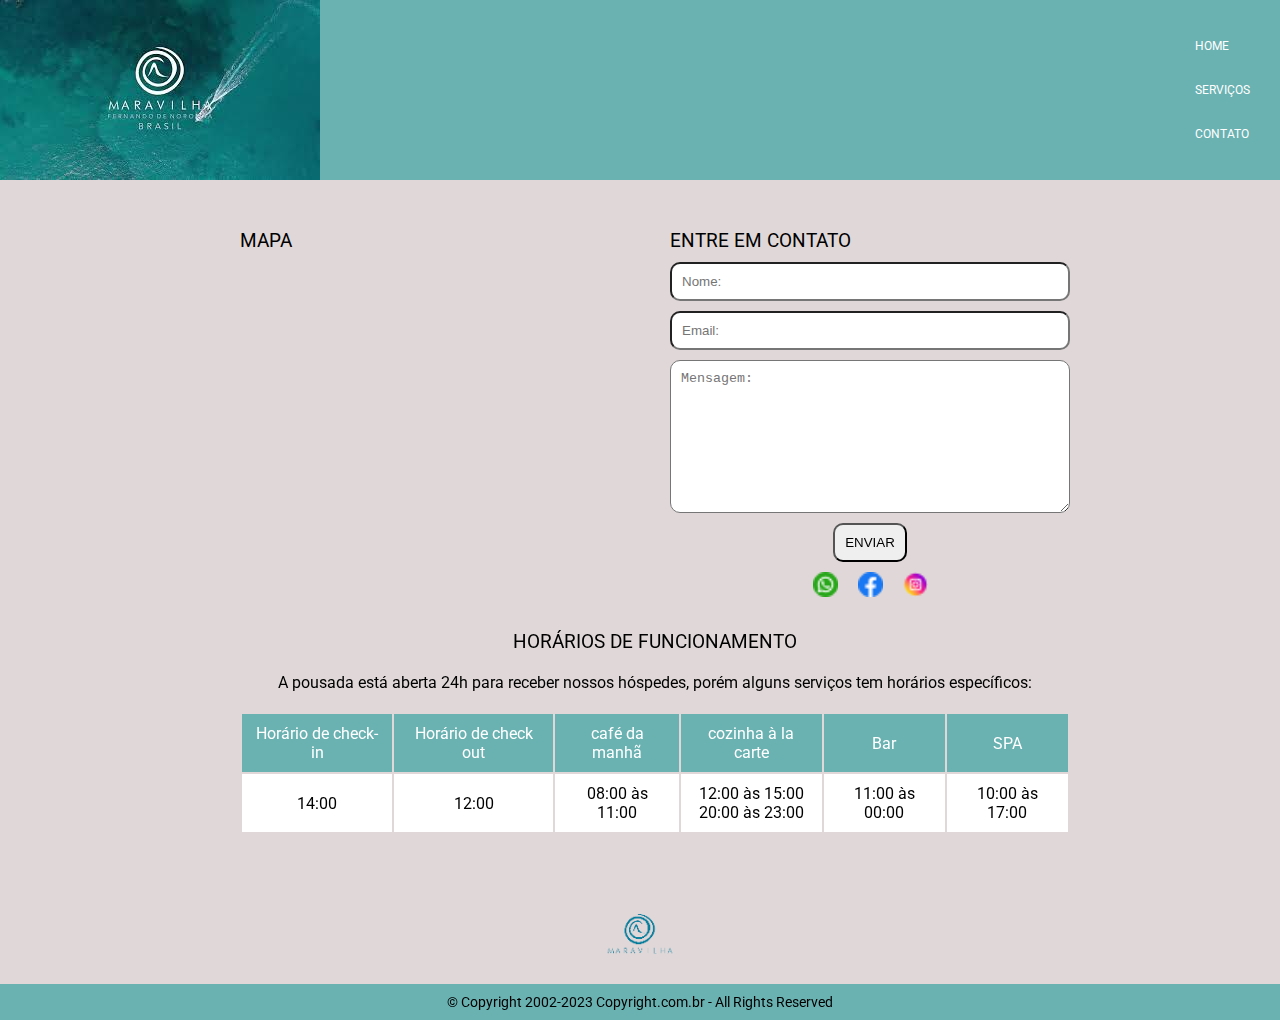
==== pages/contato.html @ db8611b9 "comit inicial" ====
<!DOCTYPE html>
<html lang="pt-br">
    <head>
        <link rel="preconnect" href="https://fonts.googleapis.com">
        <link rel="preconnect" href="https://fonts.gstatic.com" crossorigin>

        <meta charset="UTF-8">
        <meta http-equiv="X-UA-Compatible" content="IE=edge">
        <meta name="viewport" content="width=device-width, initial-scale=1.0">
        <title>Pousada Maravilha</title>
        <link rel="stylesheet" href="../styles/contato.css">
        <link href="https://fonts.googleapis.com/css2?family=Roboto:wght@400;500;700&display=swap" rel="stylesheet">
    </head>
    <body>
        <header>
            <img src="../assets/foto-logomarca.png" alt="Logomarca do site contendo mar aberto e uma lancha">
            <nav>
                <ul>
                    <li>
                        <a href="../index.html">HOME</a>
                    </li>
                    <li>
                        <a href="./servicos.html">SERVIÇOS</a>
                    </li>
                    <li>
                        <a href="./contato.html">CONTATO</a>
                        
                    </li>
                </ul>
            </nav>
        </header>

        <main>
            <div class="map-wrapper">
                <h3>MAPA</h3>
                <iframe src="https://www.google.com/maps/embed?pb=!1m14!1m8!1m3!1d15922.999158533792!2d-32.4282837!3d-3.863775!3m2!1i1024!2i768!4f13.1!3m3!1m2!1s0x6364d8a8cb1ac17%3A0xbe4789c071903f94!2sPousada%20Maravilha!5e0!3m2!1spt-BR!2sbr!4v1678624927887!5m2!1spt-BR!2sbr"  style="border:0;" allowfullscreen="" loading="lazy" referrerpolicy="no-referrer-when-downgrade">
                </iframe>
            </div>

            <div class="form-wrapper">
                <h3>ENTRE EM CONTATO</h3>

                <form action="">
                    <input type="text" placeholder="Nome:">
                    <input type="email" placeholder="Email:">
                    <textarea cols="30" rows="10" placeholder="Mensagem:"></textarea> 
                    <button>ENVIAR</button>
                </form>  

                <div class="social-links">
                    <a href=""><img src="../assets/whatsapp.png" alt="icone do whatsapp"></a>
                    <a href=""><img src="../assets/facebook.png" alt="icone do facebook"></a>
                    <a href=""><img src="../assets/instagram.png" alt="icone do instagram"></a>
                </div>
            </div>
            
            <div class="table-wrapper">
                <h3>HORÁRIOS DE FUNCIONAMENTO</h3>
                <p>A pousada está aberta 24h para receber nossos hóspedes, porém alguns serviços tem horários específicos:</p>
                <table>
                    <thead>
                        <td>Horário de check-in</td>
                        <td>Horário de check out</td>
                        <td>café da manhã</td>
                        <td>cozinha à la carte</td>
                        <td>Bar</td>
                        <td>SPA</td>
                    </thead>
                    <tbody>
                        <td>14:00</td>
                        <td>12:00</td>
                        <td>08:00 às 11:00</td>
                        <td>12:00 às 15:00 <br> 20:00 às 23:00</td>
                        <td>11:00 às 00:00</td>
                        <td>10:00 às 17:00</td>
                    </tbody>
                </table>
            </div>
        </main>     

        <footer>
            <img src="../assets/logo-rodape-removebg-preview.png" alt="mini logomarca do site">
            <div class="text-wrapper">
                © Copyright 2002-2023 Copyright.com.br - All Rights Reserved
            </div>
        </footer>
    </body>
</html>
---- styles/contato.css ----
* {
  margin: 0; 
  padding: 0;
  box-sizing: border-box;
}

:root {
  font-size: 62.5%;
}

body {
  font-size: 1.6rem;
  font-family: 'Roboto', sans-serif;
  background-color: #e0d8d8;
}

header {
  display: flex;
  
  width: 100%;
}

header nav {
  background-color: #6AB1B1;
  width: 100%;
  padding-right: 3rem;
  
  display: flex;
  justify-content: flex-end;
  align-items: center;
}

header nav ul {
  list-style: none;
  
  font-size: 1.2rem;
  
  display: flex;
  flex-direction: column;
  gap: 3rem;
}

header nav ul li a {
  color: #ffffff;
  text-decoration: none;
}

header nav ul li a:hover {
  color: #1B4F9D;
}

main {
  display: grid;
  grid-template-areas: 
    "MAP FORM"
    "TABLE TABLE"
  ;
  gap: 3rem;

  max-width: 80rem;
  margin: auto;
  padding-block: 5rem;
}

main h3 {
  font-weight: 400;
}

main .map-wrapper {
  grid-area: MAP;

  display: flex;
  flex-direction: column;
  gap: 1rem;
}

main .map-wrapper iframe {
    width: 40rem;
    height: 30rem;
}

main .form-wrapper {
  grid-area: FORM;
   
  display: flex;
  flex-direction: column;
  gap: 1rem
}

main .form-wrapper form {
  width: 40rem;
  height: 30rem;

  display: flex;
  flex-direction: column;
  align-items: center;
  gap: 1rem;
}

main .form-wrapper form input,
main .form-wrapper form textarea {
  padding: 1rem;
  border-radius: 1rem;
  width: 100%;
}

main .form-wrapper form button {
  padding: 1rem;
  border-radius: 1rem;
  cursor: pointer;
}

main .form-wrapper .social-links {
  width: 100%;
  
  display: flex;
  justify-content: center;
  gap: 2rem;
}

main .form-wrapper .social-links a img {
    width: 2.5rem;
}

main .table-wrapper {
  grid-area: TABLE;

  display: flex;
  flex-direction: column;
  align-items: center;
  gap: 2rem;
}

main .table-wrapper table thead {
    background-color: #6AB1B1;

    color: #ffffff;
}

main .table-wrapper table tbody {
    background-color: #ffffff;
}

main .table-wrapper table td {
  padding: 1rem;
  text-align: center;
}

footer {
  display: flex;
  flex-direction: column;
  align-items: center;
  
  width: 100%;
}

footer img {
  width: 10rem;
}

footer .text-wrapper {
  background-color: #6AB1B1;
  width: 100%;
  padding-block: 1rem;

  text-align: center;
  font-size: 1.4rem;
}

@media (max-width: 425px) {
  header {
    flex-direction: column;
  }

  header nav {
    justify-content: center;

    padding: 0;
    padding-block: 2rem;

    text-align: center;
  }

  main {
    grid-template-areas:
      "MAP"
      "FORM"
      "TABLE"
    ;

    place-items: center;
  }

  main {
    width: 100%;
  }

  main .map-wrapper {
    width: 100%;
  }

  main .map-wrapper iframe {
    width: 100%;
    height: 15rem;
  }

  main .form-wrapper {
    width: 100%;

    align-items: center;
  }

  main .form-wrapper form {
    width: 20rem;
  }

  main .table-wrapper {
    width: 30rem;
    justify-content: center;
  }

  main .table-wrapper table {
    width: 20rem;
    transform: scale(.7);
  }
}

@media (min-width: 768px) and (max-width: 1023px) {
  main {
    width: 100%;

    place-items: center;
  }

  main .form-wrapper {
    width: 25rem;

    align-items: center;
  }

  main .form-wrapper form {
    width: 25rem;
  }

  main .table-wrapper {
    width: 70rem;
  }

  main .table-wrapper table {
    transform: scale(.8);
  }
}
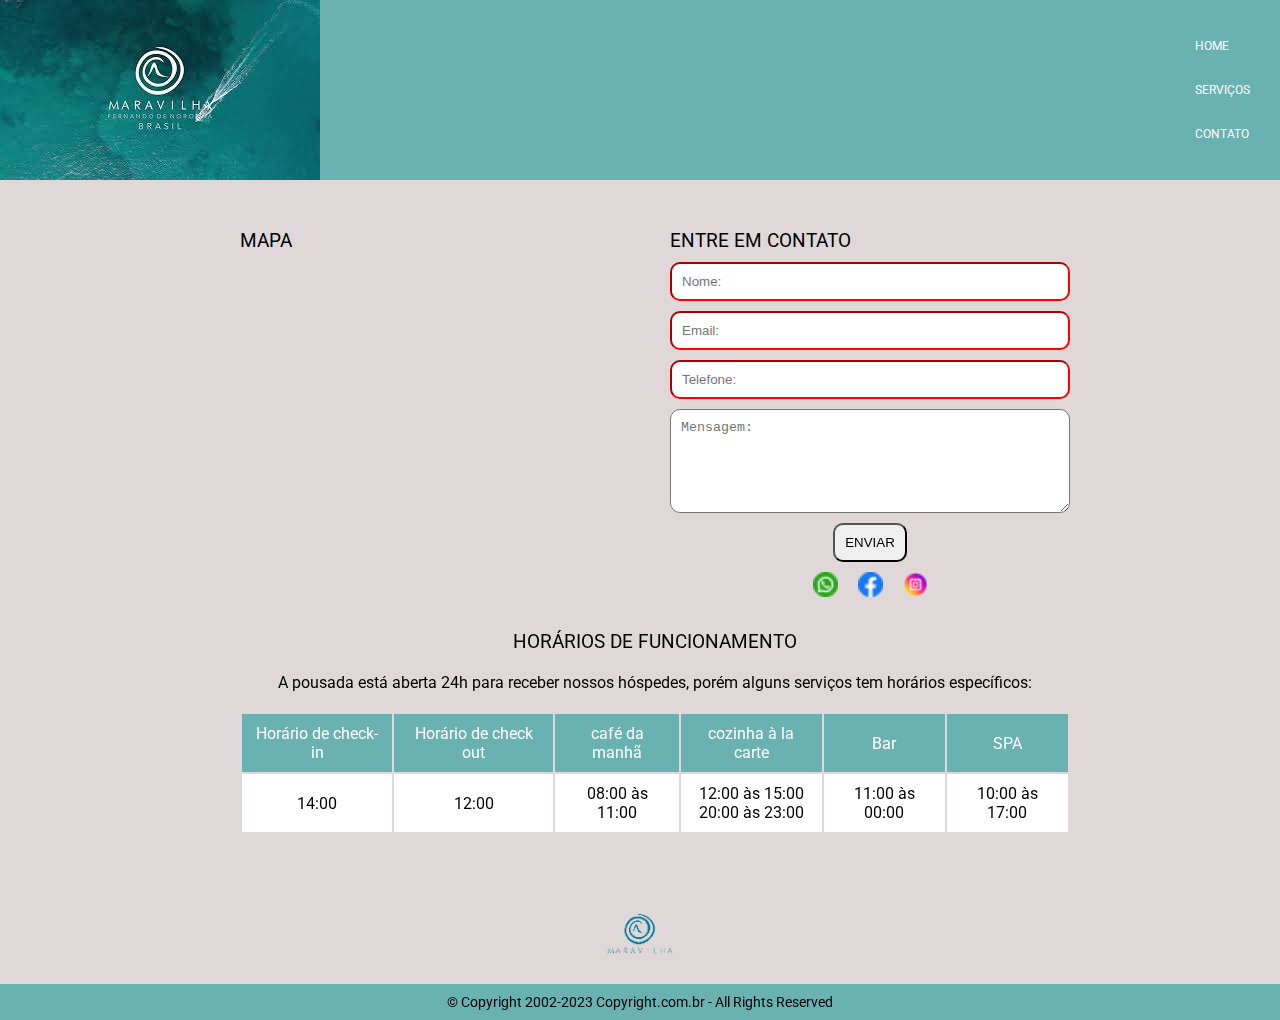
==== commit 932121c6: "atualizacao do furmulario de envio de contato para o whatsapp" ====
--- a/pages/contato.html
+++ b/pages/contato.html
@@ -40,11 +40,12 @@
             <div class="form-wrapper">
                 <h3>ENTRE EM CONTATO</h3>
 
-                <form action="">
-                    <input type="text" placeholder="Nome:">
-                    <input type="email" placeholder="Email:">
+                <form onsubmit="event.preventDefault()">
+                    <input type="text" placeholder="Nome:" required>
+                    <input type="email" placeholder="Email:" required>
+                    <input type="tel" placeholder="Telefone:" required pattern="^\(\d{2}\) \d{5}-\d{4}$" maxlength="15">
                     <textarea cols="30" rows="10" placeholder="Mensagem:"></textarea> 
-                    <button>ENVIAR</button>
+                    <button onclick="enviarParaWhatsApp()">ENVIAR</button>
                 </form>  
 
                 <div class="social-links">
@@ -84,6 +85,8 @@
                 © Copyright 2002-2023 Copyright.com.br - All Rights Reserved
             </div>
         </footer>
+
+        <script src="../scripts/script.js"></script>
     </body>
 </html>
 
--- a/styles/contato.css
+++ b/styles/contato.css
@@ -104,6 +104,10 @@
   width: 100%;
 }
 
+main .form-wrapper form input:invalid {
+  border-color: red;
+}
+
 main .form-wrapper form button {
   padding: 1rem;
   border-radius: 1rem;
